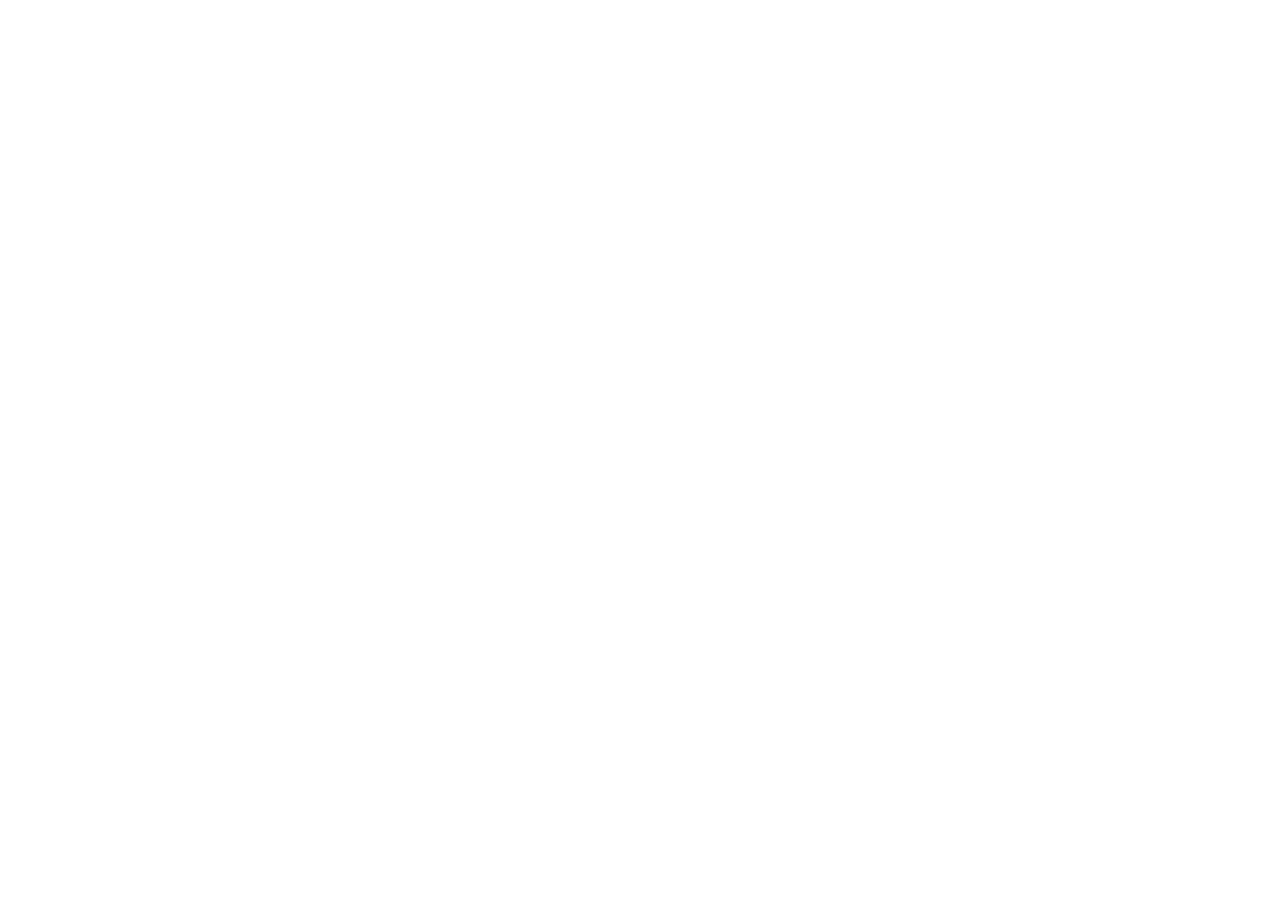
==== index.html @ db312901 "desafio" ====
<!DOCTYPE html>
<html lang="pt-br">
<head>
    <meta charset="UTF-8">
    <meta name="viewport" content="width=device-width, initial-scale=1.0">
    <title>Social</title>
</head>
<body>
    
</body>
</html>
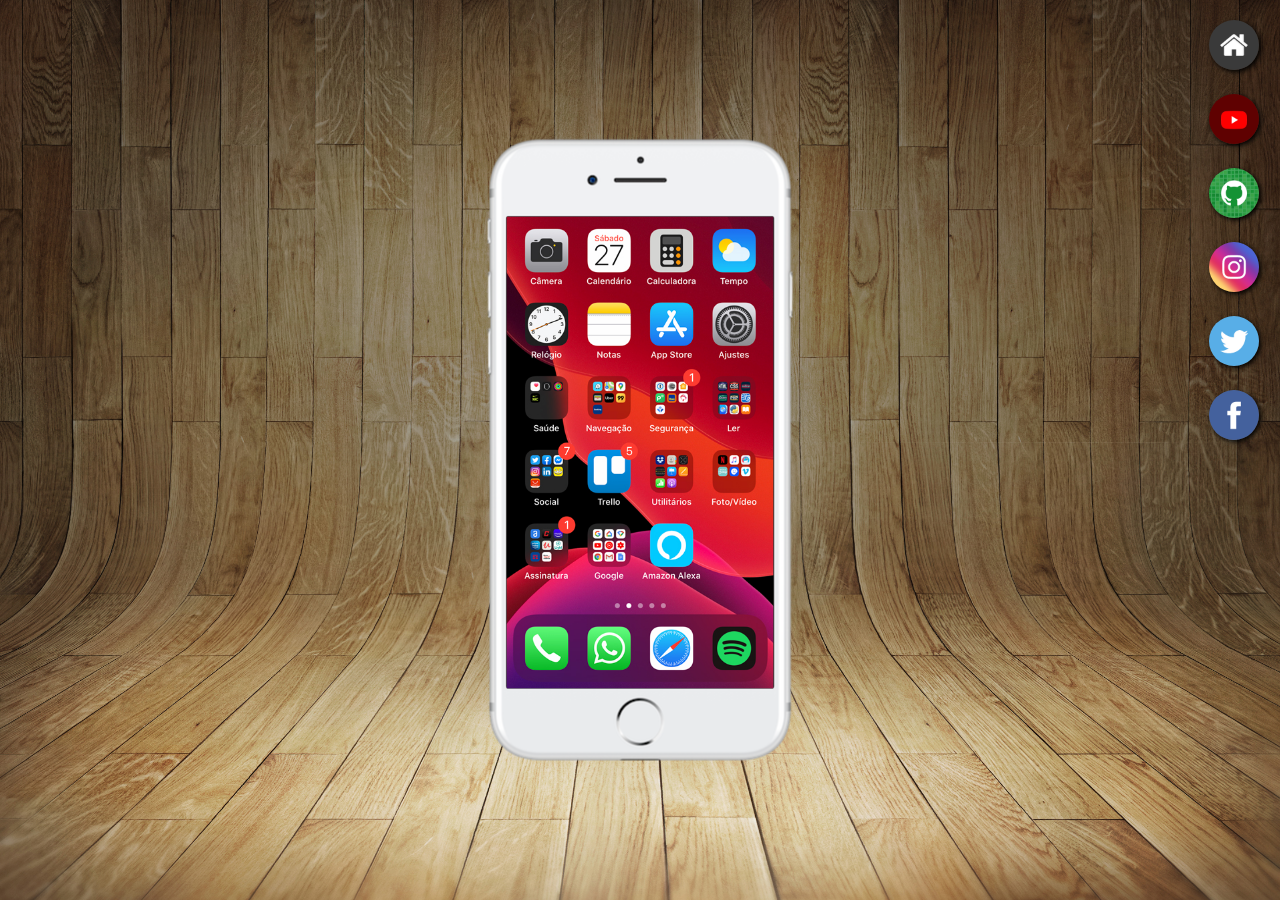
==== commit 92118422: "Tela home e index criadas" ====
--- a/index.html
+++ b/index.html
@@ -3,9 +3,25 @@
 <head>
     <meta charset="UTF-8">
     <meta name="viewport" content="width=device-width, initial-scale=1.0">
+    <link rel="stylesheet" href="estilos/style.css">
     <title>Social</title>
 </head>
 <body>
-    
+    <main>
+        <section id="telefone">
+            <iframe src="home.html" frameborder="0" name="tela" id="tela">
+                Seu navegador não é compatível com esse recurso.
+            </iframe>
+        </section>
+
+        <section id="redes-sociais">
+            <a href="#" target="tela"><img src="imagens/logo-home.jpg" alt="home"></a>
+            <a href="#" target="tela"><img src="imagens/logo-youtube.jpg" alt="youtube"></a>
+            <a href="#" target="tela"><img src="imagens/logo-github.jpg" alt="github"></a>
+            <a href="#" target="tela"><img src="imagens/logo-instagram.jpg" alt="instagram"></a>
+            <a href="#" target="tela"><img src="imagens/logo-twitter.jpg" alt="twitter"></a>
+            <a href="#" target="tela"><img src="imagens/logo-facebook.jpg" alt="facebook"></a>
+        </section>
+    </main>
 </body>
 </html>--- a/estilos/style.css
+++ b/estilos/style.css
@@ -0,0 +1,56 @@
+@charset "UTF-8";
+
+*{
+    margin: 0;
+    padding: 0;
+    font-family: Arial, Helvetica, sans-serif;
+}
+html, body{
+    height: 100vh;
+    width: 100vw;
+    background-color: black;
+}
+body{
+    background: url("../imagens/fundo-madeira.jpg") no-repeat top center;
+    background-size: cover;
+    background-attachment: fixed;
+}
+main{
+    height: 100vh;
+    position: relative;
+}
+section#telefone{
+    
+    position: absolute;
+    height: 627px;
+    width: 311px;
+    background: url(../imagens/frame-iphone.png) no-repeat;
+    top: 50%;
+    left: 50%;
+    transform: translate(-50%, -50%);
+}
+iframe#tela{
+    position: relative;
+    top: 80px;
+    left: 22px;
+    height: 472px;
+    width: 267px;
+}
+section#redes-sociais{
+    position: absolute;
+    right: 1px;
+    top: 10px;
+    width: 80px;
+}
+section#redes-sociais img:hover{
+    border: 1px solid rgba(255, 255, 255, 0.966);
+    box-sizing: border-box;
+    transform: translate(-2px, -2px);
+    transition-duration: 0.4s;
+}
+section#redes-sociais img{
+    border-radius: 50%;
+    width: 50px;
+    margin: 10px;
+    box-shadow: 2px 2px 5px black;
+}